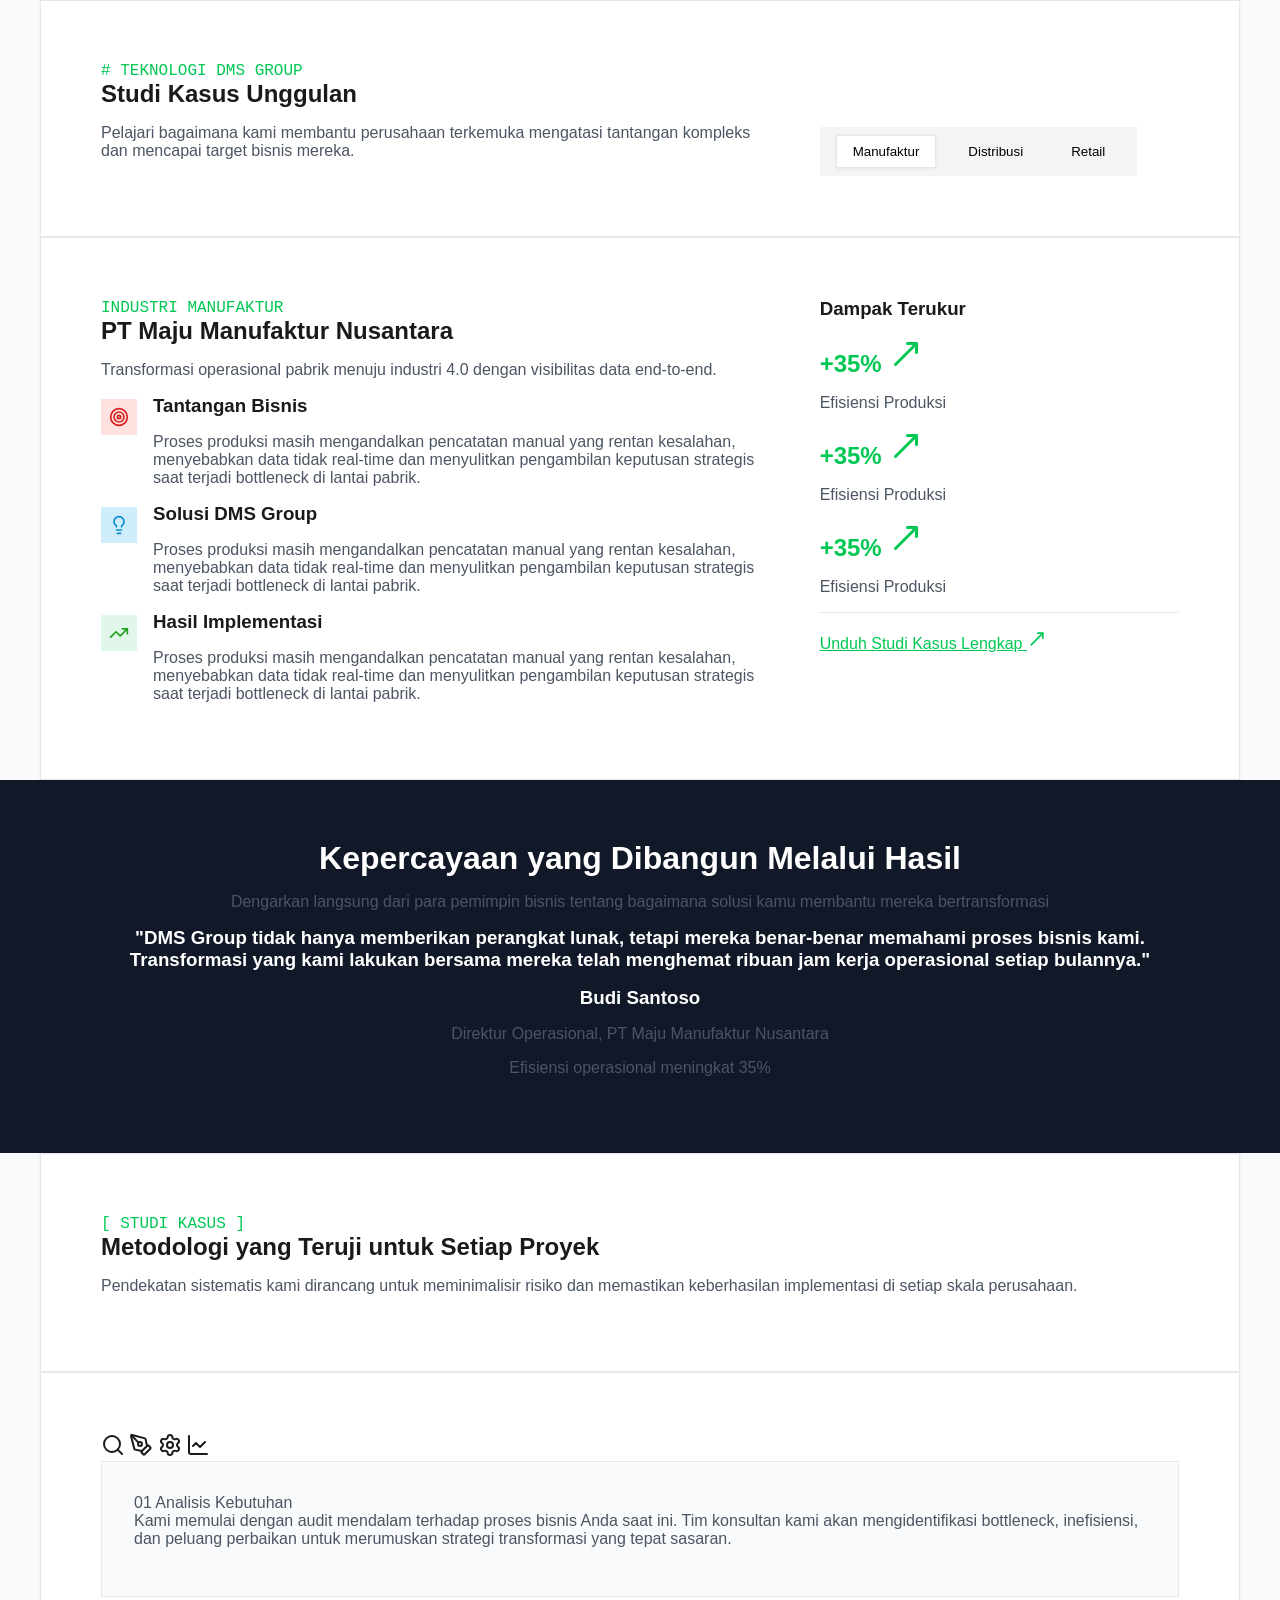
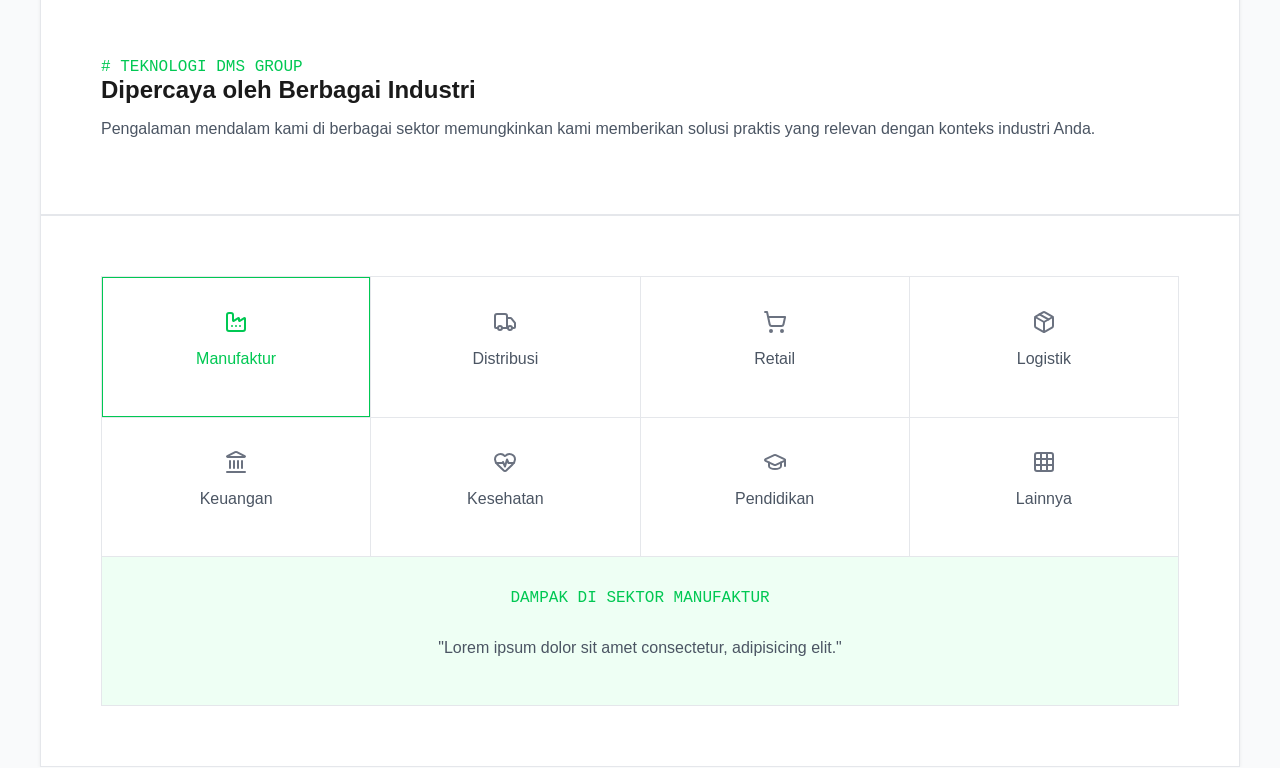
==== index.html @ e8d6df0d "feat(init)" ====
<!doctype html>
<html lang="en">
    <head>
        <meta charset="UTF-8" />
        <meta name="viewport" content="width=device-width, initial-scale=1.0" />
        <link rel="stylesheet" href="style.css" />
        <title>Studi Kasus</title>
    </head>
    <body>
        <div class="DMS-container">
            <header class="DMS-grid-3">
                <div class="DMS-grid-span-2">
                    <span class="DMS-uppercase DMS-mono DMS-text-green"
                        ># Teknologi DMS Group</span
                    >
                    <h2>Studi Kasus Unggulan</h2>
                    <p>
                        Pelajari bagaimana kami membantu perusahaan terkemuka
                        mengatasi tantangan kompleks dan mencapai target bisnis
                        mereka.
                    </p>
                </div>
                <div class="DMS-grid-span-1 DMS-button-group-flex">
                    <div class="DMS-button-group">
                        <button data-index="0" class="DMS-button-active">
                            Manufaktur
                        </button>
                        <button data-index="1">Distribusi</button>
                        <button data-index="2">Retail</button>
                    </div>
                </div>
            </header>
            <section class="DMS-grid-3">
                <div class="DMS-grid-span-2">
                    <div>
                        <span
                            id="h-industry"
                            class="DMS-text-green DMS-uppercase DMS-mono"
                            >Industri Manufaktur</span
                        >
                        <h1 id="h-company">PT Maju Manufaktur Nusantara</h1>
                        <p id="h-description">
                            Transformasi operasional pabrik menuju industri 4.0
                            dengan visibilitas data end-to-end.
                        </p>
                    </div>
                    <div>
                        <div class="DMS-flex">
                            <div>
                                <svg
                                    xmlns="http://www.w3.org/2000/svg"
                                    width="36"
                                    height="36"
                                    viewBox="0 0 24 24"
                                    fill="none"
                                    stroke="currentColor"
                                    stroke-width="2"
                                    stroke-linecap="round"
                                    stroke-linejoin="round"
                                    class="lucide-target DMS-icon-adjust"
                                >
                                    <circle cx="12" cy="12" r="10" />
                                    <circle cx="12" cy="12" r="6" />
                                    <circle cx="12" cy="12" r="2" />
                                </svg>
                            </div>
                            <div>
                                <h3>Tantangan Bisnis</h3>
                                <p id="h-challenge">
                                    Proses produksi masih mengandalkan
                                    pencatatan manual yang rentan kesalahan,
                                    menyebabkan data tidak real-time dan
                                    menyulitkan pengambilan keputusan strategis
                                    saat terjadi bottleneck di lantai pabrik.
                                </p>
                            </div>
                        </div>
                        <div class="DMS-flex">
                            <div>
                                <svg
                                    xmlns="http://www.w3.org/2000/svg"
                                    width="36"
                                    height="36"
                                    viewBox="0 0 24 24"
                                    fill="none"
                                    stroke="currentColor"
                                    stroke-width="2"
                                    stroke-linecap="round"
                                    stroke-linejoin="round"
                                    class="lucide-lightbulb DMS-icon-adjust"
                                >
                                    <path
                                        d="M15 14c.2-1 .7-1.7 1.5-2.5 1-.9 1.5-2.2 1.5-3.5A6 6 0 0 0 6 8c0 1 .2 2.2 1.5 3.5.7.7 1.3 1.5 1.5 2.5"
                                    />
                                    <path d="M9 18h6" />
                                    <path d="M10 22h4" />
                                </svg>
                            </div>
                            <div>
                                <h3>Solusi DMS Group</h3>
                                <p id="h-solution">
                                    Proses produksi masih mengandalkan
                                    pencatatan manual yang rentan kesalahan,
                                    menyebabkan data tidak real-time dan
                                    menyulitkan pengambilan keputusan strategis
                                    saat terjadi bottleneck di lantai pabrik.
                                </p>
                            </div>
                        </div>
                        <div class="DMS-flex">
                            <div>
                                <svg
                                    xmlns="http://www.w3.org/2000/svg"
                                    width="36"
                                    height="36"
                                    viewBox="0 0 24 24"
                                    fill="none"
                                    stroke="currentColor"
                                    stroke-width="2"
                                    stroke-linecap="round"
                                    stroke-linejoin="round"
                                    class="lucide-trending-up DMS-icon-adjust"
                                >
                                    <path d="M16 7h6v6" />
                                    <path d="m22 7-8.5 8.5-5-5L2 17" />
                                </svg>
                            </div>
                            <div>
                                <h3>Hasil Implementasi</h3>
                                <p id="h-implementation">
                                    Proses produksi masih mengandalkan
                                    pencatatan manual yang rentan kesalahan,
                                    menyebabkan data tidak real-time dan
                                    menyulitkan pengambilan keputusan strategis
                                    saat terjadi bottleneck di lantai pabrik.
                                </p>
                            </div>
                        </div>
                    </div>
                </div>
                <div class="DMS-grid-span-1">
                    <h3>Dampak Terukur</h3>
                    <div id="h-impact">
                        <div>
                            <h1 class="DMS-text-green">
                                +35%
                                <svg
                                    xmlns="http://www.w3.org/2000/svg"
                                    width="36"
                                    height="36"
                                    viewBox="0 0 24 24"
                                    fill="none"
                                    stroke="currentColor"
                                    stroke-width="2"
                                    stroke-linecap="round"
                                    stroke-linejoin="round"
                                    class="lucide lucide-move-up-right-icon lucide-move-up-right"
                                >
                                    <path d="M13 5H19V11" />
                                    <path d="M19 5L5 19" />
                                </svg>
                            </h1>
                            <p>Efisiensi Produksi</p>
                        </div>
                        <div>
                            <h1 class="DMS-text-green">
                                +35%
                                <svg
                                    xmlns="http://www.w3.org/2000/svg"
                                    width="36"
                                    height="36"
                                    viewBox="0 0 24 24"
                                    fill="none"
                                    stroke="currentColor"
                                    stroke-width="2"
                                    stroke-linecap="round"
                                    stroke-linejoin="round"
                                    class="lucide lucide-move-up-right-icon lucide-move-up-right"
                                >
                                    <path d="M13 5H19V11" />
                                    <path d="M19 5L5 19" />
                                </svg>
                            </h1>
                            <p>Efisiensi Produksi</p>
                        </div>
                        <div>
                            <h1 class="DMS-text-green">
                                +35%
                                <svg
                                    xmlns="http://www.w3.org/2000/svg"
                                    width="36"
                                    height="36"
                                    viewBox="0 0 24 24"
                                    fill="none"
                                    stroke="currentColor"
                                    stroke-width="2"
                                    stroke-linecap="round"
                                    stroke-linejoin="round"
                                    class="lucide lucide-move-up-right-icon lucide-move-up-right"
                                >
                                    <path d="M13 5H19V11" />
                                    <path d="M19 5L5 19" />
                                </svg>
                            </h1>
                            <p>Efisiensi Produksi</p>
                        </div>
                    </div>
                    <hr />
                    <a id="h-link" href="#" class="DMS-text-green"
                        >Unduh Studi Kasus Lengkap
                        <svg
                            xmlns="http://www.w3.org/2000/svg"
                            width="20"
                            height="20"
                            viewBox="0 0 24 24"
                            fill="none"
                            stroke="currentColor"
                            stroke-width="2"
                            stroke-linecap="round"
                            stroke-linejoin="round"
                            class="lucide lucide-move-up-right-icon lucide-move-up-right"
                        >
                            <path d="M13 5H19V11" />
                            <path d="M19 5L5 19" /></svg
                    ></a>
                </div>
            </section>
        </div>
        <div class="DMS-dark-wrapper">
            <div class="DMS-container-dark">
                <h1>Kepercayaan yang Dibangun Melalui Hasil</h1>
                <p>
                    Dengarkan langsung dari para pemimpin bisnis tentang
                    bagaimana solusi kamu membantu mereka bertransformasi
                </p>
                <h3>
                    "DMS Group tidak hanya memberikan perangkat lunak, tetapi
                    mereka benar-benar memahami proses bisnis kami. Transformasi
                    yang kami lakukan bersama mereka telah menghemat ribuan jam
                    kerja operasional setiap bulannya."
                </h3>
                <h3>Budi Santoso</h3>
                <p>Direktur Operasional, PT Maju Manufaktur Nusantara</p>
                <div>
                    <p>Efisiensi operasional meningkat 35%</p>
                </div>
            </div>
        </div>
        <div class="DMS-container">
            <section>
                <span class="DMS-uppercase DMS-mono DMS-text-green"
                    >[ studi kasus ]</span
                >
                <h1>Metodologi yang Teruji untuk Setiap Proyek</h1>
                <p>
                    Pendekatan sistematis kami dirancang untuk meminimalisir
                    risiko dan memastikan keberhasilan implementasi di setiap
                    skala perusahaan.
                </p>
            </section>
            <section>
                <div>
                    <svg
                        xmlns="http://www.w3.org/2000/svg"
                        width="24"
                        height="24"
                        viewBox="0 0 24 24"
                        fill="none"
                        stroke="currentColor"
                        stroke-width="2"
                        stroke-linecap="round"
                        stroke-linejoin="round"
                        class="lucide lucide-search-icon lucide-search"
                    >
                        <path d="m21 21-4.34-4.34" />
                        <circle cx="11" cy="11" r="8" />
                    </svg>
                    <svg
                        xmlns="http://www.w3.org/2000/svg"
                        width="24"
                        height="24"
                        viewBox="0 0 24 24"
                        fill="none"
                        stroke="currentColor"
                        stroke-width="2"
                        stroke-linecap="round"
                        stroke-linejoin="round"
                        class="lucide lucide-pen-tool-icon lucide-pen-tool"
                    >
                        <path
                            d="M15.707 21.293a1 1 0 0 1-1.414 0l-1.586-1.586a1 1 0 0 1 0-1.414l5.586-5.586a1 1 0 0 1 1.414 0l1.586 1.586a1 1 0 0 1 0 1.414z"
                        />
                        <path
                            d="m18 13-1.375-6.874a1 1 0 0 0-.746-.776L3.235 2.028a1 1 0 0 0-1.207 1.207L5.35 15.879a1 1 0 0 0 .776.746L13 18"
                        />
                        <path d="m2.3 2.3 7.286 7.286" />
                        <circle cx="11" cy="11" r="2" />
                    </svg>
                    <svg
                        xmlns="http://www.w3.org/2000/svg"
                        width="24"
                        height="24"
                        viewBox="0 0 24 24"
                        fill="none"
                        stroke="currentColor"
                        stroke-width="2"
                        stroke-linecap="round"
                        stroke-linejoin="round"
                        class="lucide lucide-settings-icon lucide-settings"
                    >
                        <path
                            d="M9.671 4.136a2.34 2.34 0 0 1 4.659 0 2.34 2.34 0 0 0 3.319 1.915 2.34 2.34 0 0 1 2.33 4.033 2.34 2.34 0 0 0 0 3.831 2.34 2.34 0 0 1-2.33 4.033 2.34 2.34 0 0 0-3.319 1.915 2.34 2.34 0 0 1-4.659 0 2.34 2.34 0 0 0-3.32-1.915 2.34 2.34 0 0 1-2.33-4.033 2.34 2.34 0 0 0 0-3.831A2.34 2.34 0 0 1 6.35 6.051a2.34 2.34 0 0 0 3.319-1.915"
                        />
                        <circle cx="12" cy="12" r="3" />
                    </svg>
                    <svg
                        xmlns="http://www.w3.org/2000/svg"
                        width="24"
                        height="24"
                        viewBox="0 0 24 24"
                        fill="none"
                        stroke="currentColor"
                        stroke-width="2"
                        stroke-linecap="round"
                        stroke-linejoin="round"
                        class="lucide lucide-chart-line-icon lucide-chart-line"
                    >
                        <path d="M3 3v16a2 2 0 0 0 2 2h16" />
                        <path d="m19 9-5 5-4-4-3 3" />
                    </svg>
                </div>
                <div class="DMS-requirement-analysis">
                    <span>01</span>
                    <span>Analisis Kebutuhan</span>
                    <p>
                        Kami memulai dengan audit mendalam terhadap proses
                        bisnis Anda saat ini. Tim konsultan kami akan
                        mengidentifikasi bottleneck, inefisiensi, dan peluang
                        perbaikan untuk merumuskan strategi transformasi yang
                        tepat sasaran.
                    </p>
                </div>
                <div>
                    <span class="DMS-mono DMS-text-green DMS-uppercase"
                        ># Teknologi DMS Group</span
                    >
                    <h1>Dipercaya oleh Berbagai Industri</h1>
                    <p>
                        Pengalaman mendalam kami di berbagai sektor memungkinkan
                        kami memberikan solusi praktis yang relevan dengan
                        konteks industri Anda.
                    </p>
                </div>
            </section>
            <section>
                <div class="DMS-custom-grid-border DMS-grid-4">
                    <div class="DMS-custom-border DMS-industries-active">
                        <svg
                            xmlns="http://www.w3.org/2000/svg"
                            width="24"
                            height="24"
                            viewBox="0 0 24 24"
                            fill="none"
                            stroke="currentColor"
                            stroke-width="2"
                            stroke-linecap="round"
                            stroke-linejoin="round"
                            class="DMS-industries-icon-active"
                        >
                            <path d="M12 16h.01" />
                            <path d="M16 16h.01" />
                            <path
                                d="M3 19a2 2 0 0 0 2 2h14a2 2 0 0 0 2-2V8.5a.5.5 0 0 0-.769-.422l-4.462 2.844A.5.5 0 0 1 15 10.5v-2a.5.5 0 0 0-.769-.422L9.77 10.922A.5.5 0 0 1 9 10.5V5a2 2 0 0 0-2-2H5a2 2 0 0 0-2 2z"
                            />
                            <path d="M8 16h.01" />
                        </svg>
                        <p class="DMS-text-green">Manufaktur</p>
                    </div>
                    <div class="DMS-custom-border">
                        <svg
                            xmlns="http://www.w3.org/2000/svg"
                            width="24"
                            height="24"
                            viewBox="0 0 24 24"
                            fill="none"
                            stroke="currentColor"
                            stroke-width="2"
                            stroke-linecap="round"
                            stroke-linejoin="round"
                            class="DMS-industries-icon"
                        >
                            <path
                                d="M14 18V6a2 2 0 0 0-2-2H4a2 2 0 0 0-2 2v11a1 1 0 0 0 1 1h2"
                            />
                            <path d="M15 18H9" />
                            <path
                                d="M19 18h2a1 1 0 0 0 1-1v-3.65a1 1 0 0 0-.22-.624l-3.48-4.35A1 1 0 0 0 17.52 8H14"
                            />
                            <circle cx="17" cy="18" r="2" />
                            <circle cx="7" cy="18" r="2" />
                        </svg>
                        <p>Distribusi</p>
                    </div>
                    <div class="DMS-custom-border">
                        <svg
                            xmlns="http://www.w3.org/2000/svg"
                            width="24"
                            height="24"
                            viewBox="0 0 24 24"
                            fill="none"
                            stroke="currentColor"
                            stroke-width="2"
                            stroke-linecap="round"
                            stroke-linejoin="round"
                            class="DMS-industries-icon"
                        >
                            <circle cx="8" cy="21" r="1" />
                            <circle cx="19" cy="21" r="1" />
                            <path
                                d="M2.05 2.05h2l2.66 12.42a2 2 0 0 0 2 1.58h9.78a2 2 0 0 0 1.95-1.57l1.65-7.43H5.12"
                            />
                        </svg>
                        <p>Retail</p>
                    </div>
                    <div class="DMS-custom-border">
                        <svg
                            xmlns="http://www.w3.org/2000/svg"
                            width="24"
                            height="24"
                            viewBox="0 0 24 24"
                            fill="none"
                            stroke="currentColor"
                            stroke-width="2"
                            stroke-linecap="round"
                            stroke-linejoin="round"
                            class="DMS-industries-icon"
                        >
                            <path
                                d="M11 21.73a2 2 0 0 0 2 0l7-4A2 2 0 0 0 21 16V8a2 2 0 0 0-1-1.73l-7-4a2 2 0 0 0-2 0l-7 4A2 2 0 0 0 3 8v8a2 2 0 0 0 1 1.73z"
                            />
                            <path d="M12 22V12" />
                            <polyline points="3.29 7 12 12 20.71 7" />
                            <path d="m7.5 4.27 9 5.15" />
                        </svg>
                        <p>Logistik</p>
                    </div>
                    <div class="DMS-custom-border">
                        <svg
                            xmlns="http://www.w3.org/2000/svg"
                            width="24"
                            height="24"
                            viewBox="0 0 24 24"
                            fill="none"
                            stroke="currentColor"
                            stroke-width="2"
                            stroke-linecap="round"
                            stroke-linejoin="round"
                            class="DMS-industries-icon"
                        >
                            <path d="M10 18v-7" />
                            <path
                                d="M11.119 2.205a2 2 0 0 1 1.762 0l7.84 3.846A.5.5 0 0 1 20.5 7h-17a.5.5 0 0 1-.22-.949z"
                            />
                            <path d="M14 18v-7" />
                            <path d="M18 18v-7" />
                            <path d="M3 22h18" />
                            <path d="M6 18v-7" />
                        </svg>
                        <p>Keuangan</p>
                    </div>
                    <div class="DMS-custom-border">
                        <svg
                            xmlns="http://www.w3.org/2000/svg"
                            width="24"
                            height="24"
                            viewBox="0 0 24 24"
                            fill="none"
                            stroke="currentColor"
                            stroke-width="2"
                            stroke-linecap="round"
                            stroke-linejoin="round"
                            class="DMS-industries-icon"
                        >
                            <path
                                d="M2 9.5a5.5 5.5 0 0 1 9.591-3.676.56.56 0 0 0 .818 0A5.49 5.49 0 0 1 22 9.5c0 2.29-1.5 4-3 5.5l-5.492 5.313a2 2 0 0 1-3 .019L5 15c-1.5-1.5-3-3.2-3-5.5"
                            />
                            <path
                                d="M3.22 13H9.5l.5-1 2 4.5 2-7 1.5 3.5h5.27"
                            />
                        </svg>
                        <p>Kesehatan</p>
                    </div>
                    <div class="DMS-custom-border">
                        <svg
                            xmlns="http://www.w3.org/2000/svg"
                            width="24"
                            height="24"
                            viewBox="0 0 24 24"
                            fill="none"
                            stroke="currentColor"
                            stroke-width="2"
                            stroke-linecap="round"
                            stroke-linejoin="round"
                            class="DMS-industries-icon"
                        >
                            <path
                                d="M21.42 10.922a1 1 0 0 0-.019-1.838L12.83 5.18a2 2 0 0 0-1.66 0L2.6 9.08a1 1 0 0 0 0 1.832l8.57 3.908a2 2 0 0 0 1.66 0z"
                            />
                            <path d="M22 10v6" />
                            <path d="M6 12.5V16a6 3 0 0 0 12 0v-3.5" />
                        </svg>
                        <p>Pendidikan</p>
                    </div>
                    <div class="DMS-custom-border">
                        <svg
                            xmlns="http://www.w3.org/2000/svg"
                            width="24"
                            height="24"
                            viewBox="0 0 24 24"
                            fill="none"
                            stroke="currentColor"
                            stroke-width="2"
                            stroke-linecap="round"
                            stroke-linejoin="round"
                            class="DMS-industries-icon"
                        >
                            <rect width="18" height="18" x="3" y="3" rx="2" />
                            <path d="M3 9h18" />
                            <path d="M3 15h18" />
                            <path d="M9 3v18" />
                            <path d="M15 3v18" />
                        </svg>
                        <p>Lainnya</p>
                    </div>
                    <div
                        class="DMS-custom-border DMS-grid-span-4 DMS-bg-light-green"
                    >
                        <span class="DMS-mono DMS-text-green DMS-uppercase"
                            >Dampak di Sektor Manufaktur</span
                        >
                        <p>
                            "Lorem ipsum dolor sit amet consectetur, adipisicing
                            elit."
                        </p>
                    </div>
                </div>
            </section>
        </div>
        <script src="script.js" />
    </body>
</html>
---- style.css ----
:root {
    /* =====================================================
1. TYPOGRAPHY (FONT FAMILIES)
===================================================== */
    --DMS-font-heading: "Plus Jakarta Sans", sans-serif;
    --DMS-font-body: "DM Sans", sans-serif;
    --DMS-font-mono: "Sometype Mono", monospace;

    /* =====================================================
2. COLOR PALETTE (PRIMARY & NEUTRAL VALUES)
===================================================== */
    /* Primary Scale */
    --DMS-color-primary-50: #eefff4;
    --DMS-color-primary-100: #d7ffe7;
    --DMS-color-primary-200: #b2ffd1;
    --DMS-color-primary-300: #76ffae;
    --DMS-color-primary-400: #33f583;
    --DMS-color-primary-500: #09de61;
    --DMS-color-primary-600: #00c853;
    --DMS-color-primary-700: #04913f;
    --DMS-color-primary-800: #0a7136;
    --DMS-color-primary-900: #0a5d2f;
    --DMS-color-primary-950: #003418;

    /* Neutral/Gray Scale */
    --DMS-color-gray-50: #f9fafb;
    --DMS-color-gray-100: #f3f4f6;
    --DMS-color-gray-200: #e5e7eb;
    --DMS-color-gray-300: #d1d5db;
    --DMS-color-gray-400: #9ca3af;
    --DMS-color-gray-500: #6b7280;
    --DMS-color-gray-600: #4b5563;
    --DMS-color-gray-700: #374151;
    --DMS-color-gray-800: #1f2937;
    --DMS-color-gray-900: #111827;

    /* =====================================================
3. UI & SEMANTIC COLORS
===================================================== */
    /* Brand Colors */
    --DMS-color-primary: #00c853;
    --DMS-color-primary-hover: #00a95c;
    --DMS-color-primary-active: #009624;
    --DMS-color-primary-soft: rgba(6, 19, 11, 0.08);
    --DMS-color-black: #1a1a1a;
    --DMS-color-white: #ffffff;

    /* Success */
    --DMS-color-success: #22a121;
    --DMS-color-success-hover: #2eba2d;
    --DMS-color-success-active: #1c791c;
    --DMS-color-success-disabled: #8ee88d;

    /* Danger */
    --DMS-color-danger: #d8201d;
    --DMS-color-danger-hover: #f4423f;
    --DMS-color-danger-active: #bd1b18;
    --DMS-color-danger-disabled: #fea4a3;

    /* Warning & Info */
    --DMS-color-warning: #fda018;
    --DMS-color-warning-disabled: #ffecc6;
    --DMS-color-info: #0a8dd0;
    --DMS-color-info-disabled: #82d1f7;

    /* =====================================================
4. BACKGROUNDS & GRADIENTS
===================================================== */
    --DMS-bg-primary: var(--DMS-color-white);
    --DMS-bg-secondary: var(--DMS-color-gray-50);
    --DMS-bg-tertiary: var(--DMS-color-gray-100);

    --DMS-gradient-primary: linear-gradient(
        90deg,
        var(--DMS-color-primary-600) 0%,
        var(--DMS-color-primary-700) 100%
    );
    --DMS-gradient-primary-soft: linear-gradient(
        90deg,
        var(--DMS-color-primary-100) 0%,
        var(--DMS-color-primary-300) 100%
    );

    /* =====================================================
5. TEXT TOKENS
===================================================== */
    --DMS-text-primary: var(--DMS-color-black);
    --DMS-text-secondary: var(--DMS-color-gray-600);
    --DMS-text-muted: var(--DMS-color-gray-400);
    --DMS-text-inverse: var(--DMS-color-white);

    /* =====================================================
6. BORDER & RADIUS (Multiple of 4px)
===================================================== */
    --DMS-border-light: var(--DMS-color-gray-200);
    --DMS-border-medium: var(--DMS-color-gray-300);
    --DMS-border-strong: var(--DMS-color-gray-500);

    --DMS-radius-1: 4px;
    --DMS-radius-2: 8px;
    --DMS-radius-3: 12px;
    --DMS-radius-4: 16px;
    --DMS-radius-full: 999px;

    /* =====================================================
7. SPACING SYSTEM (Multiple of 4px)
===================================================== */
    --DMS-space-1: 4px;
    --DMS-space-2: 8px;
    --DMS-space-3: 12px;
    --DMS-space-4: 16px;
    --DMS-space-5: 20px;
    --DMS-space-6: 24px;
    --DMS-space-8: 32px;
    --DMS-space-10: 40px;
    --DMS-space-15: 60px;

    /* =====================================================
8. SHADOWS & OVERLAYS
===================================================== */
    --DMS-shadow-sm: 0 1px 4px rgba(0, 0, 0, 0.06);
    --DMS-shadow-md: 0 4px 12px rgba(0, 0, 0, 0.08);
    --DMS-shadow-xl: 0 16px 40px rgba(0, 0, 0, 0.16);

    --DMS-overlay-light: rgba(255, 255, 255, 0.6);
    --DMS-overlay-dark: rgba(0, 0, 0, 0.5);

    /* =====================================================
9. TYPOGRAPHY SPECS (Size, Weight, Height)
===================================================== */
    /* Font Sizes */
    --DMS-text-xs: 10px;
    --DMS-text-sm: 11px;
    --DMS-text-lg: 14px;
    --DMS-text-xl: 18px;
    --DMS-text-h1: 40px;
    --DMS-text-h2: 34px;
    --DMS-text-h3: 28px;

    /* Font Weights */
    --DMS-font-regular: 400;
    --DMS-font-medium: 500;
    --DMS-font-semibold: 600;
    --DMS-font-bold: 700;

    /* Line Heights & Letter Spacing */
    --DMS-line-height-xs: 1.2;
    --DMS-line-height-md: 1.5;
    --DMS-letter-spacing-tight: -0.02em;
    --DMS-letter-spacing-wide: 0.02em;

    /* =====================================================
10. LAYOUT & GRID UTILS
===================================================== */
    --DMS-z-dropdown: 1000;
    --DMS-z-modal: 1050;
    --DMS-breakpoint-lg: 992px;
    --DMS-breakpoint-xl: 1200px;

    --DMS-grid-cols-2: repeat(2, minmax(0, 1fr));
    --DMS-grid-cols-3: repeat(3, minmax(0, 1fr));
    --DMS-col-span-2: span 2 / span 2;

    /* Transitions */
    --DMS-transition-normal: 0.25s ease;
    --DMS-transition-slow: 0.4s ease;
}

/* Global and Shared */

* {
    box-sizing: border-box;
    margin: 0;
    padding: 0;
    /*border: 0.1px solid red;*/
}

.tempborder {
    border: 0.1px solid red;
}

body {
    font-family: var(--DMS-font-body);
    background-color: var(--DMS-color-gray-50);
    color: var(--DMS-text-primary);
}

.DMS-text-green {
    color: var(--DMS-color-primary);
}

.DMS-mono {
    font-family: var(--DMS-font-mono);
}

.DMS-uppercase {
    text-transform: uppercase;
}

.DMS-container,
.DMS-container-dark {
    max-width: 1200px;
    margin: 0 auto;
    box-shadow: var(--DMS-shadow-sm);
}

.DMS-container {
    background-color: var(--DMS-bg-primary);
}

.DMS-dark-wrapper {
    background-color: var(--DMS-color-gray-900);
}

.DMS-container-dark {
    color: var(--DMS-text-inverse);
    display: flex;
    justify-content: center;
    align-items: center;
    flex-direction: column;
    text-align: center;
}

h1,
h2,
h3,
h4,
h5,
h6 {
    font-family: var(--DMS-font-heading);
    margin-bottom: var(--DMS-space-4);
}

p,
span {
    font-family: var(--DMS-font-body);
    margin-bottom: var(--DMS-space-4);
    color: var(--DMS-text-secondary);
}

.DMS-grid-3 {
    display: grid;
    grid-template-columns: var(--DMS-grid-cols-3);
    height: 100%;
    width: 100%;
}

.DMS-grid-4 {
    display: grid;
    grid-template-columns: repeat(4, minmax(0, 1fr));
    height: 100%;
    width: 100%;
}

.DMS-grid-span-4 {
    grid-column: span 4;
    padding-right: var(--DMS-space-15);
}

.DMS-grid-span-2 {
    grid-column: span 2;
    padding-right: var(--DMS-space-15);
}

.DMS-grid-span-1 {
    grid-column: span 1;
}

header,
section,
footer {
    padding: var(--DMS-space-15) var(--DMS-space-15);
    border: 1px solid var(--DMS-border-light);
}

.DMS-container-dark {
    padding: var(--DMS-space-15) var(--DMS-space-15);
}

hr {
    border: 0;
    height: 1px;
    background-color: var(--DMS-border-light);
    margin: var(--DMS-space-4) 0;
}

.DMS-button-group-flex {
    display: flex;
    align-items: end;
    width: fit-content;
    height: 100%;
}

.DMS-button-group {
    display: flex;
    gap: var(--DMS-space-4);
    background-color: var(--DMS-bg-tertiary);
    width: fit-content;
    height: fit-content;
    padding: var(--DMS-space-2) var(--DMS-space-4);
}

button {
    border: none;
    cursor: pointer;
    padding: var(--DMS-space-2) var(--DMS-space-4);
    background-color: var(--DMS-bg-tertiary);
}

.DMS-button-active {
    border: 1px solid var(--DMS-border-light);
    background-color: var(--DMS-color-white);
    box-shadow: var(--DMS-shadow-sm);
}

.DMS-custom-grid-border {
    gap: 1px;
    background-color: var(--DMS-border-light);
    overflow: hidden;
    border: 1px solid var(--DMS-border-light);
    width: 100%;
    height: 100%;
}

.DMS-custom-border {
    background-color: var(--DMS-color-white);
    display: flex;
    justify-content: center;
    align-items: center;
    flex-direction: column;
    padding: var(--DMS-space-8) 0;
    gap: var(--DMS-space-4);
}

.DMS-bg-light-green {
    background-color: var(--DMS-color-primary-50);
}

.DMS-flex {
    display: flex;
}

.DMS-requirement-analysis {
    border: 1px solid var(--DMS-border-light);
    background-color: var(--DMS-color-gray-50);
    padding: var(--DMS-space-8) var(--DMS-space-8);
    margin: 0 0 var(--DMS-space-15) 0;
}

.lucide-target {
    background-color: #ffe1e0;
    color: var(--DMS-color-danger);
    padding: var(--DMS-space-2) var(--DMS-space-2);
}

.lucide-lightbulb {
    background-color: #cfeefc;
    color: var(--DMS-color-info);
    padding: var(--DMS-space-2) var(--DMS-space-2);
}

.lucide-trending-up {
    background-color: #e0f7e9;
    color: var(--DMS-color-success);
    padding: var(--DMS-space-2) var(--DMS-space-2);
}

.DMS-icon-adjust {
    margin-right: var(--DMS-space-4);
    margin-top: var(--DMS-space-1);
}

.DMS-industries-icon {
    color: var(--DMS-color-gray-500);
}

.DMS-industries-icon-active {
    color: var(--DMS-color-primary);
}

.DMS-industries-active {
    border: 1px solid var(--DMS-color-primary);
}
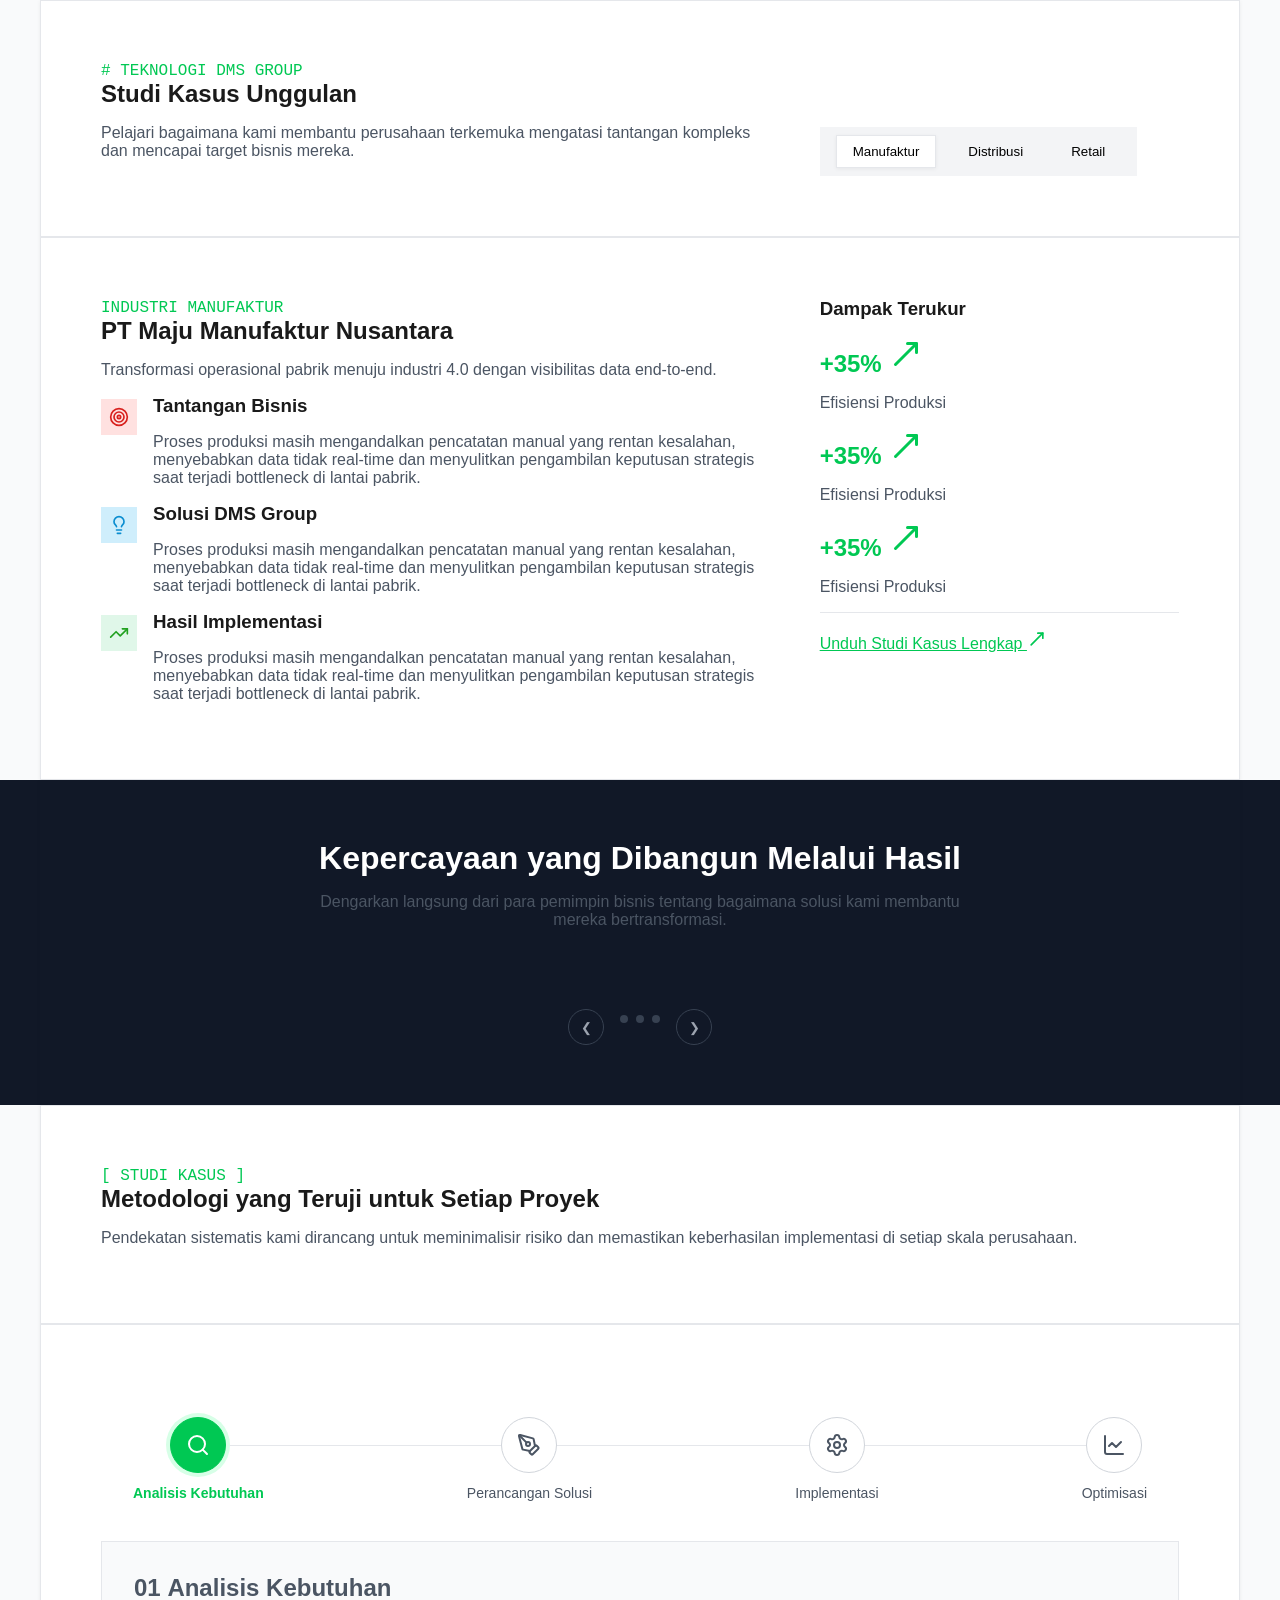
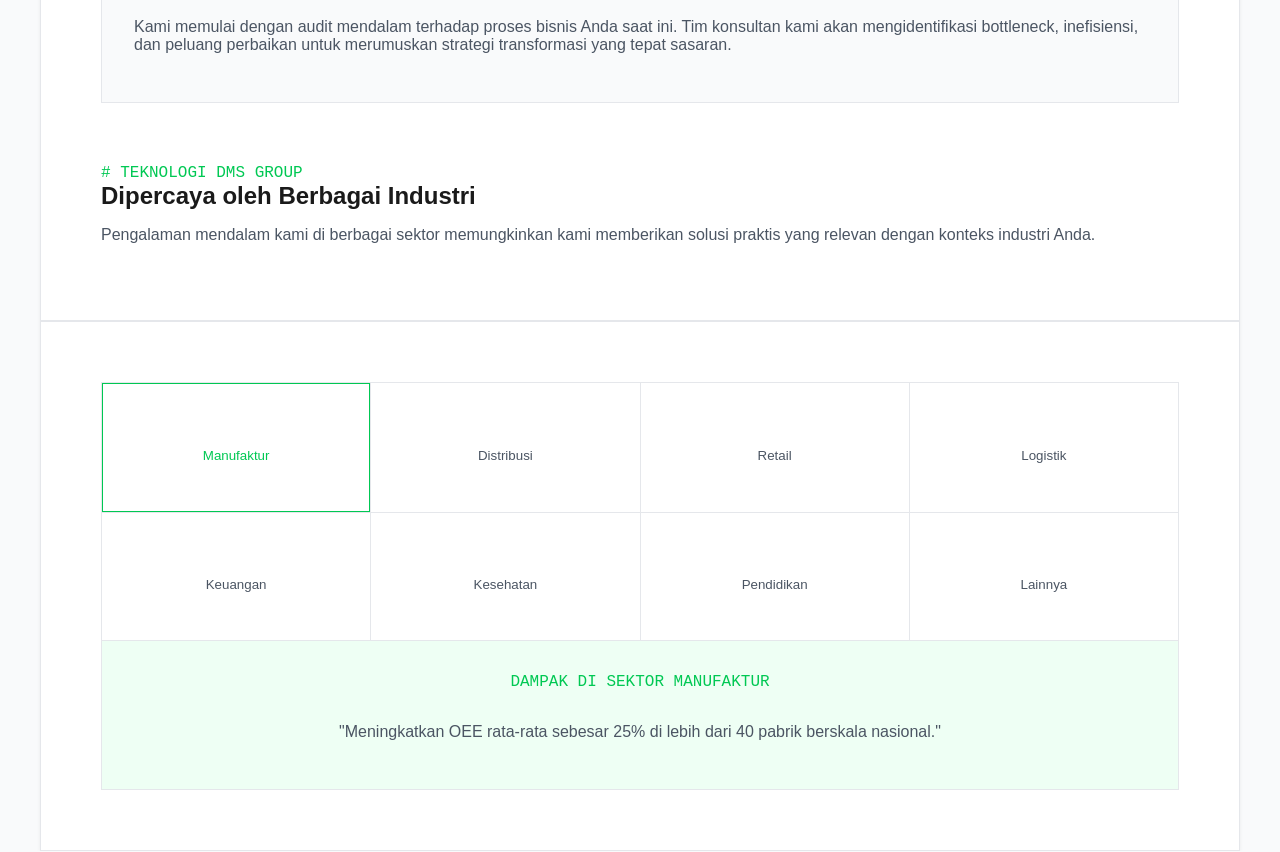
==== commit d3efe4ee: "feat(xl): creating final xl-sized app" ====
--- a/index.html
+++ b/index.html
@@ -228,21 +228,115 @@
         </div>
         <div class="DMS-dark-wrapper">
             <div class="DMS-container-dark">
-                <h1>Kepercayaan yang Dibangun Melalui Hasil</h1>
-                <p>
-                    Dengarkan langsung dari para pemimpin bisnis tentang
-                    bagaimana solusi kamu membantu mereka bertransformasi
-                </p>
-                <h3>
-                    "DMS Group tidak hanya memberikan perangkat lunak, tetapi
-                    mereka benar-benar memahami proses bisnis kami. Transformasi
-                    yang kami lakukan bersama mereka telah menghemat ribuan jam
-                    kerja operasional setiap bulannya."
-                </h3>
-                <h3>Budi Santoso</h3>
-                <p>Direktur Operasional, PT Maju Manufaktur Nusantara</p>
-                <div>
-                    <p>Efisiensi operasional meningkat 35%</p>
+                <div class="DMS-testimonial-header">
+                    <h1>Kepercayaan yang Dibangun Melalui Hasil</h1>
+                    <p>
+                        Dengarkan langsung dari para pemimpin bisnis tentang
+                        bagaimana solusi kami membantu mereka bertransformasi.
+                    </p>
+                </div>
+
+                <div class="DMS-slideshow-container">
+                    <div class="DMS-mySlides">
+                        <div class="DMS-quote-wrapper">
+                            <h3>
+                                "DMS Group tidak hanya memberikan perangkat
+                                lunak, tetapi mereka benar-benar memahami proses
+                                bisnis kami. Transformasi yang kami lakukan
+                                bersama mereka telah menghemat ribuan jam kerja
+                                operasional setiap bulannya."
+                            </h3>
+                        </div>
+                        <hr class="DMS-divider" />
+                        <div class="DMS-slide-footer">
+                            <div class="DMS-author-info">
+                                <h3>Budi Santoso</h3>
+                                <p>
+                                    Direktur Operasional, PT Maju Manufaktur
+                                    Nusantara
+                                </p>
+                            </div>
+                            <div class="DMS-metric-badge">
+                                <p class="DMS-text-green">
+                                    Efisiensi operasional meningkat 35%
+                                </p>
+                            </div>
+                        </div>
+                    </div>
+
+                    <div class="DMS-mySlides">
+                        <div class="DMS-quote-wrapper">
+                            <h3>
+                                "Mollitia dolores quod, reprehenderit optio
+                                nulla excepturi, ab suscipit quisquam tenetur
+                                cum deleniti aliquid nobis sequi impedit
+                                inventore adipisci aliquam velit minus!"
+                            </h3>
+                        </div>
+                        <hr class="DMS-divider" />
+                        <div class="DMS-slide-footer">
+                            <div class="DMS-author-info">
+                                <h3>Budi</h3>
+                                <p>CEO</p>
+                            </div>
+                            <div class="DMS-metric-badge">
+                                <p class="DMS-text-green">
+                                    Downtime armada berkurang 40%
+                                </p>
+                            </div>
+                        </div>
+                    </div>
+                    <div class="DMS-mySlides">
+                        <div class="DMS-quote-wrapper">
+                            <h3>
+                                "Mollitia dolores quod, reprehenderit optio
+                                nulla excepturi, ab suscipit quisquam tenetur
+                                cum deleniti aliquid nobis sequi impedit
+                                inventore adipisci aliquam velit minus!"
+                            </h3>
+                        </div>
+                        <hr class="DMS-divider" />
+                        <div class="DMS-slide-footer">
+                            <div class="DMS-author-info">
+                                <h3>Budi</h3>
+                                <p>CEO</p>
+                            </div>
+                            <div class="DMS-metric-badge">
+                                <p class="DMS-text-green">
+                                    Downtime armada berkurang 40%
+                                </p>
+                            </div>
+                        </div>
+                    </div>
+
+                    <div class="DMS-controls-wrapper">
+                        <button
+                            class="DMS-nav-btn DMS-prev"
+                            onclick="plusSlides(-1)"
+                        >
+                            ❮
+                        </button>
+                        <div class="DMS-dots-group">
+                            <span
+                                class="DMS-dot"
+                                onclick="currentSlide(1)"
+                            ></span>
+                            <span
+                                class="DMS-dot"
+                                onclick="currentSlide(2)"
+                            ></span>
+                            <span
+                                class="DMS-dot"
+                                onclick="currentSlide(3)"
+                            ></span>
+                        </div>
+                        <button
+                            class="DMS-nav-btn DMS-next"
+                            onclick="plusSlides(1)"
+                        >
+                            ❯
+                        </button>
+                    </div>
                 </div>
             </div>
         </div>
@@ -259,80 +353,105 @@
                 </p>
             </section>
             <section>
-                <div>
-                    <svg
-                        xmlns="http://www.w3.org/2000/svg"
-                        width="24"
-                        height="24"
-                        viewBox="0 0 24 24"
-                        fill="none"
-                        stroke="currentColor"
-                        stroke-width="2"
-                        stroke-linecap="round"
-                        stroke-linejoin="round"
-                        class="lucide lucide-search-icon lucide-search"
-                    >
-                        <path d="m21 21-4.34-4.34" />
-                        <circle cx="11" cy="11" r="8" />
-                    </svg>
-                    <svg
-                        xmlns="http://www.w3.org/2000/svg"
-                        width="24"
-                        height="24"
-                        viewBox="0 0 24 24"
-                        fill="none"
-                        stroke="currentColor"
-                        stroke-width="2"
-                        stroke-linecap="round"
-                        stroke-linejoin="round"
-                        class="lucide lucide-pen-tool-icon lucide-pen-tool"
-                    >
-                        <path
-                            d="M15.707 21.293a1 1 0 0 1-1.414 0l-1.586-1.586a1 1 0 0 1 0-1.414l5.586-5.586a1 1 0 0 1 1.414 0l1.586 1.586a1 1 0 0 1 0 1.414z"
-                        />
-                        <path
-                            d="m18 13-1.375-6.874a1 1 0 0 0-.746-.776L3.235 2.028a1 1 0 0 0-1.207 1.207L5.35 15.879a1 1 0 0 0 .776.746L13 18"
-                        />
-                        <path d="m2.3 2.3 7.286 7.286" />
-                        <circle cx="11" cy="11" r="2" />
-                    </svg>
-                    <svg
-                        xmlns="http://www.w3.org/2000/svg"
-                        width="24"
-                        height="24"
-                        viewBox="0 0 24 24"
-                        fill="none"
-                        stroke="currentColor"
-                        stroke-width="2"
-                        stroke-linecap="round"
-                        stroke-linejoin="round"
-                        class="lucide lucide-settings-icon lucide-settings"
-                    >
-                        <path
-                            d="M9.671 4.136a2.34 2.34 0 0 1 4.659 0 2.34 2.34 0 0 0 3.319 1.915 2.34 2.34 0 0 1 2.33 4.033 2.34 2.34 0 0 0 0 3.831 2.34 2.34 0 0 1-2.33 4.033 2.34 2.34 0 0 0-3.319 1.915 2.34 2.34 0 0 1-4.659 0 2.34 2.34 0 0 0-3.32-1.915 2.34 2.34 0 0 1-2.33-4.033 2.34 2.34 0 0 0 0-3.831A2.34 2.34 0 0 1 6.35 6.051a2.34 2.34 0 0 0 3.319-1.915"
-                        />
-                        <circle cx="12" cy="12" r="3" />
-                    </svg>
-                    <svg
-                        xmlns="http://www.w3.org/2000/svg"
-                        width="24"
-                        height="24"
-                        viewBox="0 0 24 24"
-                        fill="none"
-                        stroke="currentColor"
-                        stroke-width="2"
-                        stroke-linecap="round"
-                        stroke-linejoin="round"
-                        class="lucide lucide-chart-line-icon lucide-chart-line"
-                    >
-                        <path d="M3 3v16a2 2 0 0 0 2 2h16" />
-                        <path d="m19 9-5 5-4-4-3 3" />
-                    </svg>
+                <div class="DMS-stepper-container">
+                    <button class="DMS-step-button active" data-index="0">
+                        <div class="DMS-step-circle">
+                            <svg
+                                xmlns="http://www.w3.org/2000/svg"
+                                width="24"
+                                height="24"
+                                viewBox="0 0 24 24"
+                                fill="none"
+                                stroke="currentColor"
+                                stroke-width="2"
+                                stroke-linecap="round"
+                                stroke-linejoin="round"
+                                class="lucide lucide-search"
+                            >
+                                <path d="m21 21-4.34-4.34" />
+                                <circle cx="11" cy="11" r="8" />
+                            </svg>
+                        </div>
+                        <span>Analisis Kebutuhan</span>
+                    </button>
+
+                    <button class="DMS-step-button" data-index="1">
+                        <div class="DMS-step-circle">
+                            <svg
+                                xmlns="http://www.w3.org/2000/svg"
+                                width="24"
+                                height="24"
+                                viewBox="0 0 24 24"
+                                fill="none"
+                                stroke="currentColor"
+                                stroke-width="2"
+                                stroke-linecap="round"
+                                stroke-linejoin="round"
+                                class="lucide lucide-pen-tool"
+                            >
+                                <path
+                                    d="M15.707 21.293a1 1 0 0 1-1.414 0l-1.586-1.586a1 1 0 0 1 0-1.414l5.586-5.586a1 1 0 0 1 1.414 0l1.586 1.586a1 1 0 0 1 0 1.414z"
+                                />
+                                <path
+                                    d="m18 13-1.375-6.874a1 1 0 0 0-.746-.776L3.235 2.028a1 1 0 0 0-1.207 1.207L5.35 15.879a1 1 0 0 0 .776.746L13 18"
+                                />
+                                <path d="m2.3 2.3 7.286 7.286" />
+                                <circle cx="11" cy="11" r="2" />
+                            </svg>
+                        </div>
+                        <span>Perancangan Solusi</span>
+                    </button>
+
+                    <button class="DMS-step-button" data-index="2">
+                        <div class="DMS-step-circle">
+                            <svg
+                                xmlns="http://www.w3.org/2000/svg"
+                                width="24"
+                                height="24"
+                                viewBox="0 0 24 24"
+                                fill="none"
+                                stroke="currentColor"
+                                stroke-width="2"
+                                stroke-linecap="round"
+                                stroke-linejoin="round"
+                                class="lucide lucide-settings"
+                            >
+                                <path
+                                    d="M9.671 4.136a2.34 2.34 0 0 1 4.659 0 2.34 2.34 0 0 0 3.319 1.915 2.34 2.34 0 0 1 2.33 4.033 2.34 2.34 0 0 0 0 3.831 2.34 2.34 0 0 1-2.33 4.033 2.34 2.34 0 0 0-3.319 1.915 2.34 2.34 0 0 1-4.659 0 2.34 2.34 0 0 0-3.32-1.915 2.34 2.34 0 0 1-2.33-4.033 2.34 2.34 0 0 0 0-3.831A2.34 2.34 0 0 1 6.35 6.051a2.34 2.34 0 0 0 3.319-1.915"
+                                />
+                                <circle cx="12" cy="12" r="3" />
+                            </svg>
+                        </div>
+                        <span>Implementasi</span>
+                    </button>
+
+                    <button class="DMS-step-button" data-index="3">
+                        <div class="DMS-step-circle">
+                            <svg
+                                xmlns="http://www.w3.org/2000/svg"
+                                width="24"
+                                height="24"
+                                viewBox="0 0 24 24"
+                                fill="none"
+                                stroke="currentColor"
+                                stroke-width="2"
+                                stroke-linecap="round"
+                                stroke-linejoin="round"
+                                class="lucide lucide-chart-line"
+                            >
+                                <path d="M3 3v16a2 2 0 0 0 2 2h16" />
+                                <path d="m19 9-5 5-4-4-3 3" />
+                            </svg>
+                        </div>
+                        <span>Optimisasi</span>
+                    </button>
                 </div>
                 <div class="DMS-requirement-analysis">
-                    <span>01</span>
-                    <span>Analisis Kebutuhan</span>
-                    <p>
+                    <h2 id="m-header">
+                        <span id="m-number">01</span>
+                        <span id="m-title">Analisis Kebutuhan</span>
+                    </h2>
+                    <p id="m-description">
                         Kami memulai dengan audit mendalam terhadap proses
                         bisnis Anda saat ini. Tim konsultan kami akan
                         mengidentifikasi bottleneck, inefisiensi, dan peluang
@@ -353,194 +472,65 @@
                 </div>
             </section>
             <section>
-                <div class="DMS-custom-grid-border DMS-grid-4">
-                    <div class="DMS-custom-border DMS-industries-active">
-                        <svg
-                            xmlns="http://www.w3.org/2000/svg"
-                            width="24"
-                            height="24"
-                            viewBox="0 0 24 24"
-                            fill="none"
-                            stroke="currentColor"
-                            stroke-width="2"
-                            stroke-linecap="round"
-                            stroke-linejoin="round"
-                            class="DMS-industries-icon-active"
-                        >
-                            <path d="M12 16h.01" />
-                            <path d="M16 16h.01" />
-                            <path
-                                d="M3 19a2 2 0 0 0 2 2h14a2 2 0 0 0 2-2V8.5a.5.5 0 0 0-.769-.422l-4.462 2.844A.5.5 0 0 1 15 10.5v-2a.5.5 0 0 0-.769-.422L9.77 10.922A.5.5 0 0 1 9 10.5V5a2 2 0 0 0-2-2H5a2 2 0 0 0-2 2z"
-                            />
-                            <path d="M8 16h.01" />
-                        </svg>
+                <div
+                    class="DMS-custom-grid-border DMS-grid-4"
+                    id="industri-grid"
+                >
+                    <button
+                        class="DMS-custom-border DMS-industries-active"
+                        data-index="0"
+                    >
+                        <span id="ind-icon-0"></span>
                         <p class="DMS-text-green">Manufaktur</p>
-                    </div>
-                    <div class="DMS-custom-border">
-                        <svg
-                            xmlns="http://www.w3.org/2000/svg"
-                            width="24"
-                            height="24"
-                            viewBox="0 0 24 24"
-                            fill="none"
-                            stroke="currentColor"
-                            stroke-width="2"
-                            stroke-linecap="round"
-                            stroke-linejoin="round"
-                            class="DMS-industries-icon"
-                        >
-                            <path
-                                d="M14 18V6a2 2 0 0 0-2-2H4a2 2 0 0 0-2 2v11a1 1 0 0 0 1 1h2"
-                            />
-                            <path d="M15 18H9" />
-                            <path
-                                d="M19 18h2a1 1 0 0 0 1-1v-3.65a1 1 0 0 0-.22-.624l-3.48-4.35A1 1 0 0 0 17.52 8H14"
-                            />
-                            <circle cx="17" cy="18" r="2" />
-                            <circle cx="7" cy="18" r="2" />
-                        </svg>
+                    </button>
+
+                    <button class="DMS-custom-border" data-index="1">
+                        <span id="ind-icon-1"></span>
                         <p>Distribusi</p>
-                    </div>
-                    <div class="DMS-custom-border">
-                        <svg
-                            xmlns="http://www.w3.org/2000/svg"
-                            width="24"
-                            height="24"
-                            viewBox="0 0 24 24"
-                            fill="none"
-                            stroke="currentColor"
-                            stroke-width="2"
-                            stroke-linecap="round"
-                            stroke-linejoin="round"
-                            class="DMS-industries-icon"
-                        >
-                            <circle cx="8" cy="21" r="1" />
-                            <circle cx="19" cy="21" r="1" />
-                            <path
-                                d="M2.05 2.05h2l2.66 12.42a2 2 0 0 0 2 1.58h9.78a2 2 0 0 0 1.95-1.57l1.65-7.43H5.12"
-                            />
-                        </svg>
+                    </button>
+
+                    <button class="DMS-custom-border" data-index="2">
+                        <span id="ind-icon-2"></span>
                         <p>Retail</p>
-                    </div>
-                    <div class="DMS-custom-border">
-                        <svg
-                            xmlns="http://www.w3.org/2000/svg"
-                            width="24"
-                            height="24"
-                            viewBox="0 0 24 24"
-                            fill="none"
-                            stroke="currentColor"
-                            stroke-width="2"
-                            stroke-linecap="round"
-                            stroke-linejoin="round"
-                            class="DMS-industries-icon"
-                        >
-                            <path
-                                d="M11 21.73a2 2 0 0 0 2 0l7-4A2 2 0 0 0 21 16V8a2 2 0 0 0-1-1.73l-7-4a2 2 0 0 0-2 0l-7 4A2 2 0 0 0 3 8v8a2 2 0 0 0 1 1.73z"
-                            />
-                            <path d="M12 22V12" />
-                            <polyline points="3.29 7 12 12 20.71 7" />
-                            <path d="m7.5 4.27 9 5.15" />
-                        </svg>
+                    </button>
+
+                    <button class="DMS-custom-border" data-index="3">
+                        <span id="ind-icon-3"></span>
                         <p>Logistik</p>
-                    </div>
-                    <div class="DMS-custom-border">
-                        <svg
-                            xmlns="http://www.w3.org/2000/svg"
-                            width="24"
-                            height="24"
-                            viewBox="0 0 24 24"
-                            fill="none"
-                            stroke="currentColor"
-                            stroke-width="2"
-                            stroke-linecap="round"
-                            stroke-linejoin="round"
-                            class="DMS-industries-icon"
-                        >
-                            <path d="M10 18v-7" />
-                            <path
-                                d="M11.119 2.205a2 2 0 0 1 1.762 0l7.84 3.846A.5.5 0 0 1 20.5 7h-17a.5.5 0 0 1-.22-.949z"
-                            />
-                            <path d="M14 18v-7" />
-                            <path d="M18 18v-7" />
-                            <path d="M3 22h18" />
-                            <path d="M6 18v-7" />
-                        </svg>
+                    </button>
+
+                    <button class="DMS-custom-border" data-index="4">
+                        <span id="ind-icon-4"></span>
                         <p>Keuangan</p>
-                    </div>
-                    <div class="DMS-custom-border">
-                        <svg
-                            xmlns="http://www.w3.org/2000/svg"
-                            width="24"
-                            height="24"
-                            viewBox="0 0 24 24"
-                            fill="none"
-                            stroke="currentColor"
-                            stroke-width="2"
-                            stroke-linecap="round"
-                            stroke-linejoin="round"
-                            class="DMS-industries-icon"
-                        >
-                            <path
-                                d="M2 9.5a5.5 5.5 0 0 1 9.591-3.676.56.56 0 0 0 .818 0A5.49 5.49 0 0 1 22 9.5c0 2.29-1.5 4-3 5.5l-5.492 5.313a2 2 0 0 1-3 .019L5 15c-1.5-1.5-3-3.2-3-5.5"
-                            />
-                            <path
-                                d="M3.22 13H9.5l.5-1 2 4.5 2-7 1.5 3.5h5.27"
-                            />
-                        </svg>
+                    </button>
+
+                    <button class="DMS-custom-border" data-index="5">
+                        <span id="ind-icon-5"></span>
                         <p>Kesehatan</p>
-                    </div>
-                    <div class="DMS-custom-border">
-                        <svg
-                            xmlns="http://www.w3.org/2000/svg"
-                            width="24"
-                            height="24"
-                            viewBox="0 0 24 24"
-                            fill="none"
-                            stroke="currentColor"
-                            stroke-width="2"
-                            stroke-linecap="round"
-                            stroke-linejoin="round"
-                            class="DMS-industries-icon"
-                        >
-                            <path
-                                d="M21.42 10.922a1 1 0 0 0-.019-1.838L12.83 5.18a2 2 0 0 0-1.66 0L2.6 9.08a1 1 0 0 0 0 1.832l8.57 3.908a2 2 0 0 0 1.66 0z"
-                            />
-                            <path d="M22 10v6" />
-                            <path d="M6 12.5V16a6 3 0 0 0 12 0v-3.5" />
-                        </svg>
+                    </button>
+
+                    <button class="DMS-custom-border" data-index="6">
+                        <span id="ind-icon-6"></span>
                         <p>Pendidikan</p>
-                    </div>
-                    <div class="DMS-custom-border">
-                        <svg
-                            xmlns="http://www.w3.org/2000/svg"
-                            width="24"
-                            height="24"
-                            viewBox="0 0 24 24"
-                            fill="none"
-                            stroke="currentColor"
-                            stroke-width="2"
-                            stroke-linecap="round"
-                            stroke-linejoin="round"
-                            class="DMS-industries-icon"
-                        >
-                            <rect width="18" height="18" x="3" y="3" rx="2" />
-                            <path d="M3 9h18" />
-                            <path d="M3 15h18" />
-                            <path d="M9 3v18" />
-                            <path d="M15 3v18" />
-                        </svg>
+                    </button>
+
+                    <button class="DMS-custom-border" data-index="7">
+                        <span id="ind-icon-7"></span>
                         <p>Lainnya</p>
-                    </div>
+                    </button>
+
                     <div
                         class="DMS-custom-border DMS-grid-span-4 DMS-bg-light-green"
                     >
-                        <span class="DMS-mono DMS-text-green DMS-uppercase"
-                            >Dampak di Sektor Manufaktur</span
+                        <span
+                            id="ind-banner-tag"
+                            class="DMS-mono DMS-text-green DMS-uppercase"
                         >
-                        <p>
-                            "Lorem ipsum dolor sit amet consectetur, adipisicing
-                            elit."
+                            Dampak di Sektor Manufaktur
+                        </span>
+                        <p id="ind-banner-desc">
+                            "Meningkatkan OEE rata-rata sebesar 25% di lebih
+                            dari 40 pabrik berskala nasional."
                         </p>
                     </div>
                 </div>
--- a/style.css
+++ b/style.css
@@ -381,3 +381,168 @@
 .DMS-industries-active {
     border: 1px solid var(--DMS-color-primary);
 }
+
+/* WTHLY */
+.DMS-stepper-container {
+    display: flex;
+    justify-content: space-between;
+    align-items: center;
+    position: relative;
+    margin: var(--DMS-space-8) 0 var(--DMS-space-10) 0;
+    padding: 0 var(--DMS-space-8);
+}
+
+.DMS-stepper-container::before {
+    content: "";
+    position: absolute;
+    top: 28px;
+    left: 80px;
+    right: 80px;
+    height: 1px;
+    background-color: var(--DMS-border-light);
+    z-index: 1;
+}
+
+.DMS-step-button {
+    background: transparent;
+    border: none;
+    display: flex;
+    flex-direction: column;
+    align-items: center;
+    gap: var(--DMS-space-3);
+    cursor: pointer;
+    position: relative;
+    z-index: 2;
+    padding: 0;
+}
+
+.DMS-step-circle {
+    width: 56px;
+    height: 56px;
+    border-radius: var(--DMS-radius-full);
+    background-color: var(--DMS-bg-primary);
+    border: 1px solid var(--DMS-border-medium);
+    display: flex;
+    justify-content: center;
+    align-items: center;
+    color: var(--DMS-text-secondary);
+    transition: all var(--DMS-transition-normal);
+}
+
+.DMS-step-button span {
+    font-size: var(--DMS-text-lg);
+    font-weight: var(--DMS-font-medium);
+    color: var(--DMS-text-secondary);
+    margin-bottom: 0;
+    transition: color var(--DMS-transition-normal);
+}
+
+.DMS-step-button.active .DMS-step-circle {
+    background-color: var(--DMS-color-primary);
+    border-color: var(--DMS-color-primary);
+    color: var(--DMS-color-white);
+    box-shadow: 0 0 0 4px var(--DMS-color-primary-100);
+}
+
+.DMS-step-button.active span {
+    color: var(--DMS-color-primary);
+    font-weight: var(--DMS-font-bold);
+}
+
+.DMS-testimonial-header {
+    text-align: center;
+    max-width: 650px;
+    margin: 0 auto var(--DMS-space-10) auto;
+}
+
+.DMS-slideshow-container {
+    max-width: 800px;
+    margin: 0 auto;
+    position: relative;
+    text-align: left;
+}
+
+.DMS-mySlides {
+    display: none;
+    animation: fadeIn 0.4s ease-in-out;
+}
+
+.DMS-divider {
+    border: 0;
+    height: 1px;
+    background-color: var(--DMS-color-gray-800);
+    margin: var(--DMS-space-6) 0;
+}
+
+.DMS-slide-footer {
+    display: flex;
+    justify-content: space-between;
+    align-items: center;
+    margin-bottom: var(--DMS-space-8);
+}
+
+.DMS-author-info h3 {
+    font-size: var(--DMS-text-lg);
+    color: var(--DMS-text-inverse);
+    margin-bottom: var(--DMS-space-1);
+}
+
+.DMS-author-info p {
+    font-size: var(--DMS-text-lg);
+    color: var(--DMS-color-gray-400);
+    margin-bottom: 0;
+}
+
+.DMS-metric-badge {
+    background-color: rgba(255, 255, 255, 0.05);
+    border: 1px solid rgba(255, 255, 255, 0.1);
+    padding: var(--DMS-space-3) var(--DMS-space-5);
+    border-radius: var(--DMS-radius-2);
+}
+
+.DMS-metric-badge p {
+    margin-bottom: 0;
+    font-size: var(--DMS-text-lg);
+    font-weight: var(--DMS-font-medium);
+}
+
+.DMS-controls-wrapper {
+    display: flex;
+    align-items: center;
+    justify-content: center;
+    gap: var(--DMS-space-4);
+    margin-top: var(--DMS-space-6);
+}
+
+.DMS-nav-btn {
+    background: transparent;
+    border: 1px solid var(--DMS-color-gray-700);
+    color: var(--DMS-color-gray-400);
+    width: 36px;
+    height: 36px;
+    border-radius: var(--DMS-radius-full);
+    display: flex;
+    align-items: center;
+    justify-content: center;
+    cursor: pointer;
+}
+
+.DMS-dots-group {
+    display: flex;
+    align-items: center;
+    gap: var(--DMS-space-2);
+}
+
+.DMS-dot {
+    cursor: pointer;
+    height: 8px;
+    width: 8px;
+    background-color: var(--DMS-color-gray-700);
+    border-radius: var(--DMS-radius-full);
+    display: inline-block;
+}
+
+.DMS-dot.DMS-active {
+    background-color: var(--DMS-color-primary);
+    width: 24px;
+}
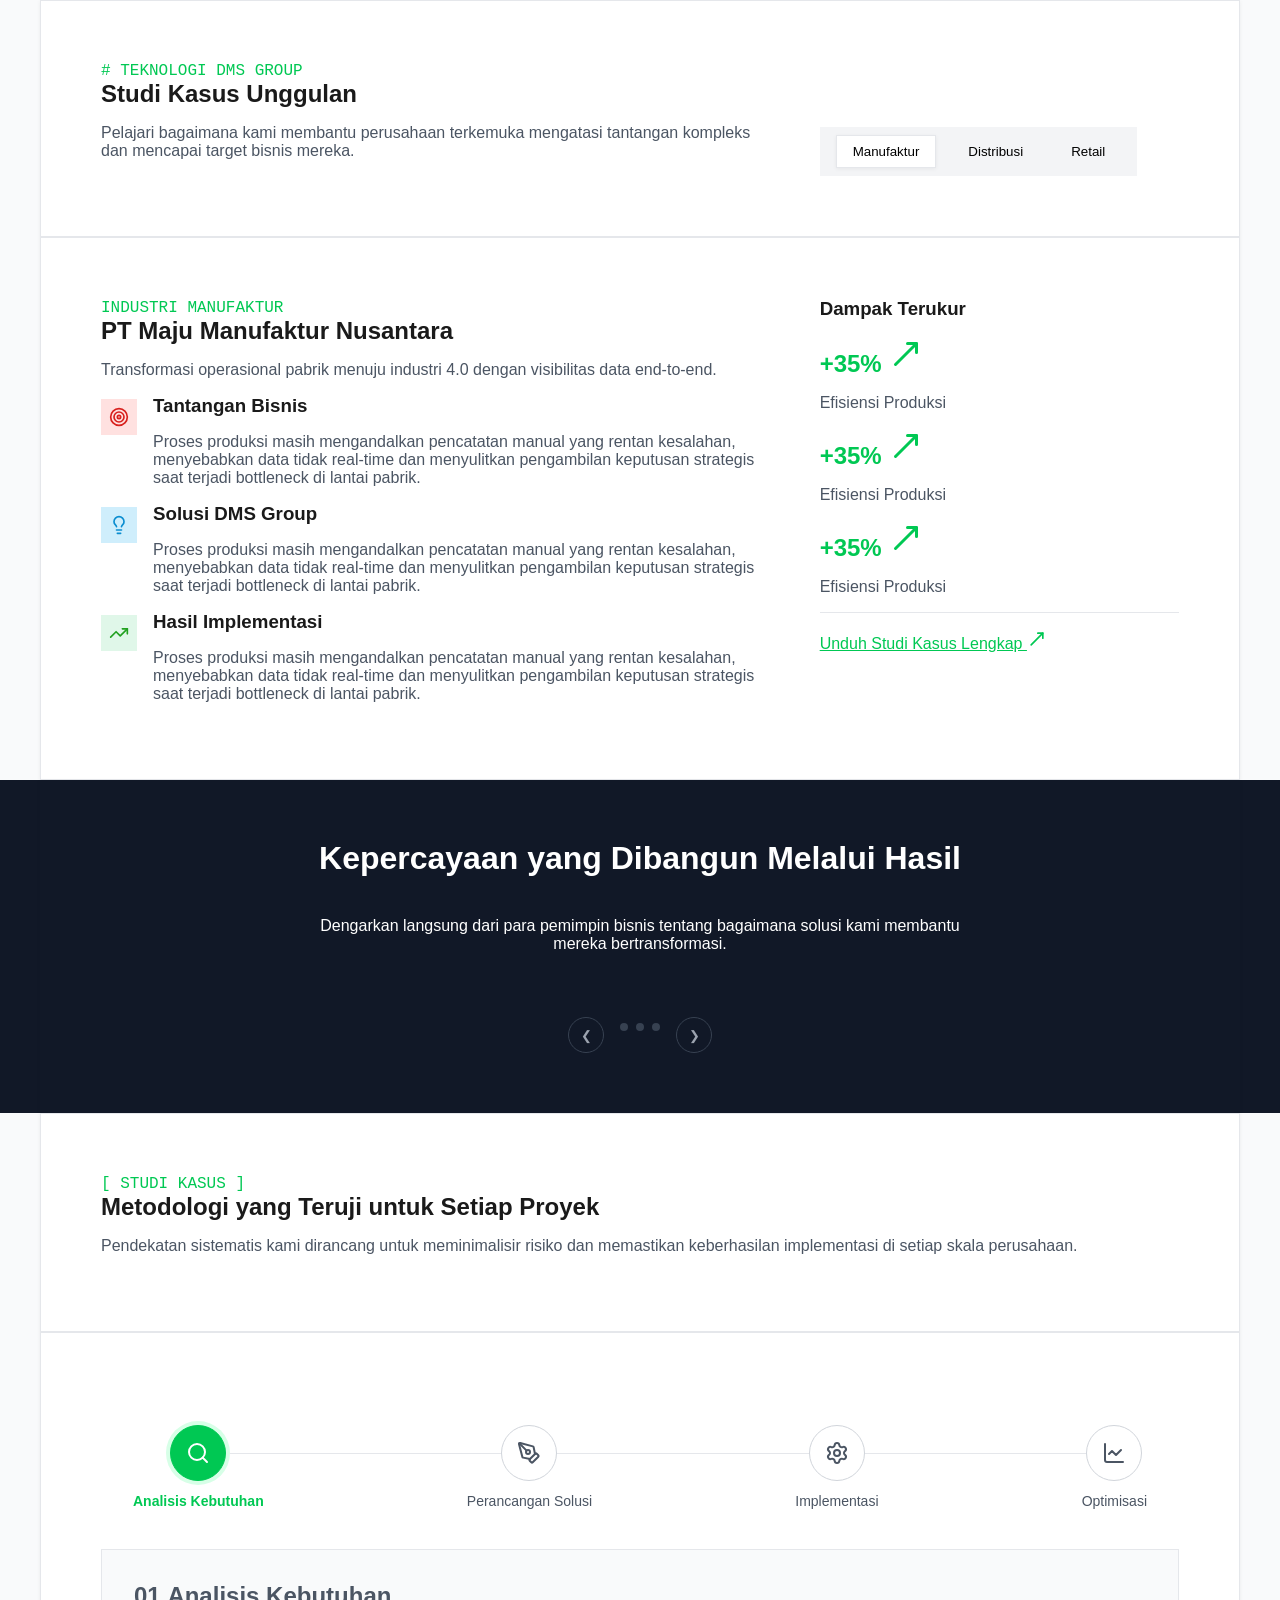
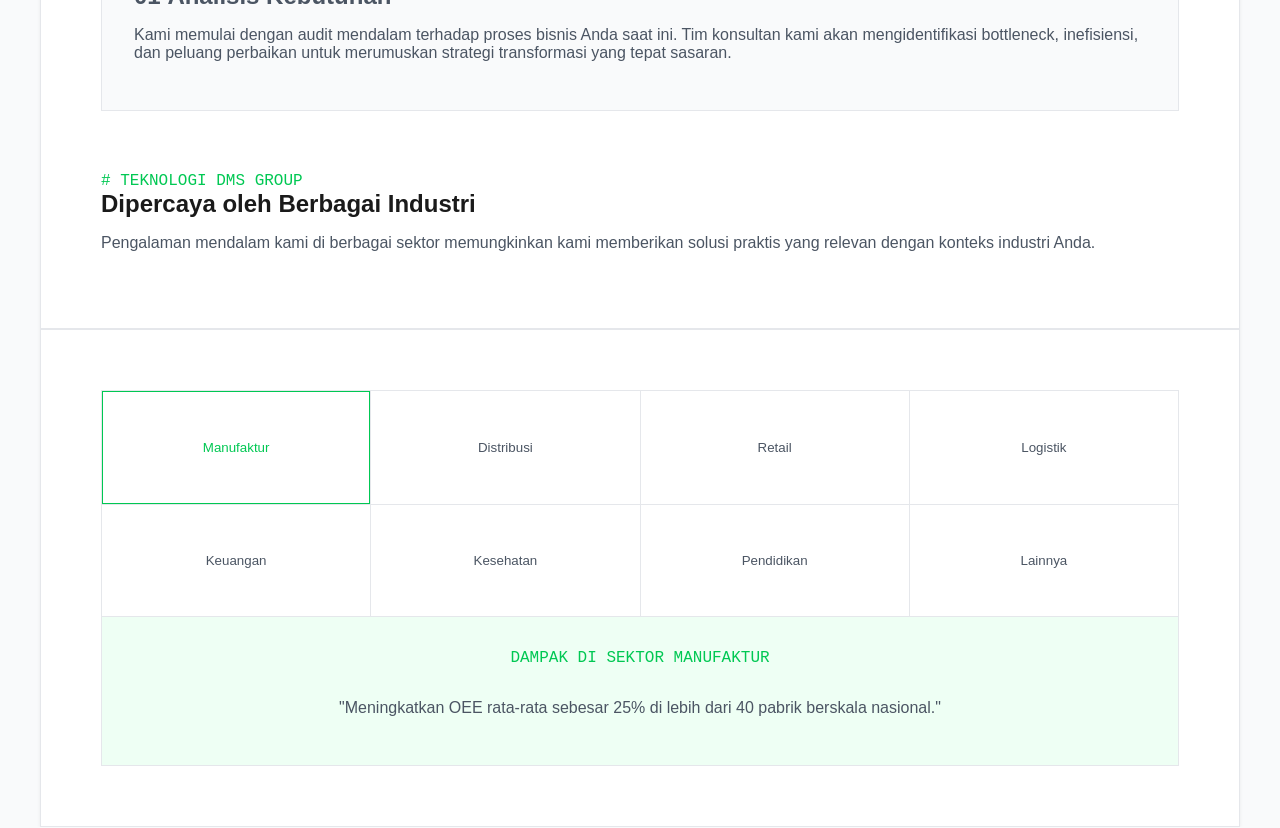
==== commit 891bfcf4: "feat(all): created final app" ====
--- a/index.html
+++ b/index.html
@@ -8,8 +8,8 @@
     </head>
     <body>
         <div class="DMS-container">
-            <header class="DMS-grid-3">
-                <div class="DMS-grid-span-2">
+            <header class="DMS-grid-3 DMS-text-center-smsc">
+                <div class="DMS-grid-span-2-padding">
                     <span class="DMS-uppercase DMS-mono DMS-text-green"
                         ># Teknologi DMS Group</span
                     >
@@ -31,7 +31,7 @@
                 </div>
             </header>
             <section class="DMS-grid-3">
-                <div class="DMS-grid-span-2">
+                <div class="DMS-grid-span-2-padding">
                     <div>
                         <span
                             id="h-industry"
@@ -138,7 +138,7 @@
                         </div>
                     </div>
                 </div>
-                <div class="DMS-grid-span-1">
+                <div class="DMS-grid-span-1 DMS-text-center-smsc">
                     <h3>Dampak Terukur</h3>
                     <div id="h-impact">
                         <div>
@@ -238,7 +238,7 @@
 
                 <div class="DMS-slideshow-container">
                     <div class="DMS-mySlides">
-                        <div class="DMS-quote-wrapper">
+                        <div class="DMS-quote">
                             <h3>
                                 "DMS Group tidak hanya memberikan perangkat
                                 lunak, tetapi mereka benar-benar memahami proses
@@ -473,7 +473,7 @@
             </section>
             <section>
                 <div
-                    class="DMS-custom-grid-border DMS-grid-4"
+                    class="DMS-custom-grid-border DMS-grid-4 DMS-text-center-smsc"
                     id="industri-grid"
                 >
                     <button
@@ -520,7 +520,7 @@
                     </button>
 
                     <div
-                        class="DMS-custom-border DMS-grid-span-4 DMS-bg-light-green"
+                        class="DMS-custom-border DMS-grid-span-4-padding DMS-bg-light-green"
                     >
                         <span
                             id="ind-banner-tag"
--- a/style.css
+++ b/style.css
@@ -175,10 +175,6 @@
     /*border: 0.1px solid red;*/
 }
 
-.tempborder {
-    border: 0.1px solid red;
-}
-
 body {
     font-family: var(--DMS-font-body);
     background-color: var(--DMS-color-gray-50);
@@ -252,18 +248,21 @@
     width: 100%;
 }
 
-.DMS-grid-span-4 {
+.DMS-grid-span-4-padding {
     grid-column: span 4;
-    padding-right: var(--DMS-space-15);
-}
-
-.DMS-grid-span-2 {
+}
+
+.DMS-grid-span-2-padding {
     grid-column: span 2;
     padding-right: var(--DMS-space-15);
 }
 
 .DMS-grid-span-1 {
     grid-column: span 1;
+}
+
+#ind-banner-desc {
+    margin: var(--DMS-space-4);
 }
 
 header,
@@ -329,7 +328,6 @@
     align-items: center;
     flex-direction: column;
     padding: var(--DMS-space-8) 0;
-    gap: var(--DMS-space-4);
 }
 
 .DMS-bg-light-green {
@@ -390,6 +388,7 @@
     position: relative;
     margin: var(--DMS-space-8) 0 var(--DMS-space-10) 0;
     padding: 0 var(--DMS-space-8);
+    /*border: 1px solid red;*/
 }
 
 .DMS-stepper-container::before {
@@ -401,6 +400,7 @@
     height: 1px;
     background-color: var(--DMS-border-light);
     z-index: 1;
+    /*border: 1px solid blue;*/
 }
 
 .DMS-step-button {
@@ -449,10 +449,12 @@
     font-weight: var(--DMS-font-bold);
 }
 
-.DMS-testimonial-header {
+.DMS-testimonial-header h1,
+.DMS-testimonial-header p {
     text-align: center;
     max-width: 650px;
     margin: 0 auto var(--DMS-space-10) auto;
+    color: var(--DMS-text-inverse);
 }
 
 .DMS-slideshow-container {
@@ -465,6 +467,12 @@
 .DMS-mySlides {
     display: none;
     animation: fadeIn 0.4s ease-in-out;
+}
+
+.DMS-quote h3 {
+    text-align: center;
+    font-size: var(--DMS-text-h3);
+    font-weight: var(--DMS-font-regular);
 }
 
 .DMS-divider {
@@ -546,3 +554,65 @@
     background-color: var(--DMS-color-primary);
     width: 24px;
 }
+
+* {
+    /*border: 0.1px solid red;*/
+}
+
+@media (max-width: 768px) {
+    .DMS-grid-span-2-padding,
+    .DMS-grid-span-1 {
+        grid-column: span 3;
+        padding-right: 0;
+        /*border: 1px solid red;*/
+        /*text-align: center;*/
+        width: 100%;
+    }
+
+    .DMS-text-center-smsc {
+        text-align: center;
+    }
+
+    header,
+    section,
+    footer {
+        padding: var(--DMS-space-15) var(--DMS-space-4);
+    }
+
+    .DMS-button-group-flex {
+        align-items: center;
+        justify-content: center;
+    }
+
+    .DMS-button-group {
+        padding: var(--DMS-space-2) var(--DMS-space-2);
+    }
+
+    .DMS-slide-footer {
+        flex-direction: column;
+        align-items: center;
+        gap: var(--DMS-space-4);
+        text-align: center;
+    }
+
+    .DMS-stepper-container {
+        flex-wrap: wrap;
+    }
+
+    .DMS-stepper-container::before {
+        content: "";
+        position: absolute;
+        top: 0;
+        left: 0;
+        right: 0;
+        height: 0;
+        background-color: var(--DMS-border-light);
+        z-index: 1;
+        /*border: 1px solid blue;*/
+    }
+
+    .DMS-step-button {
+        flex-direction: row;
+        padding: var(--DMS-space-4);
+    }
+}
